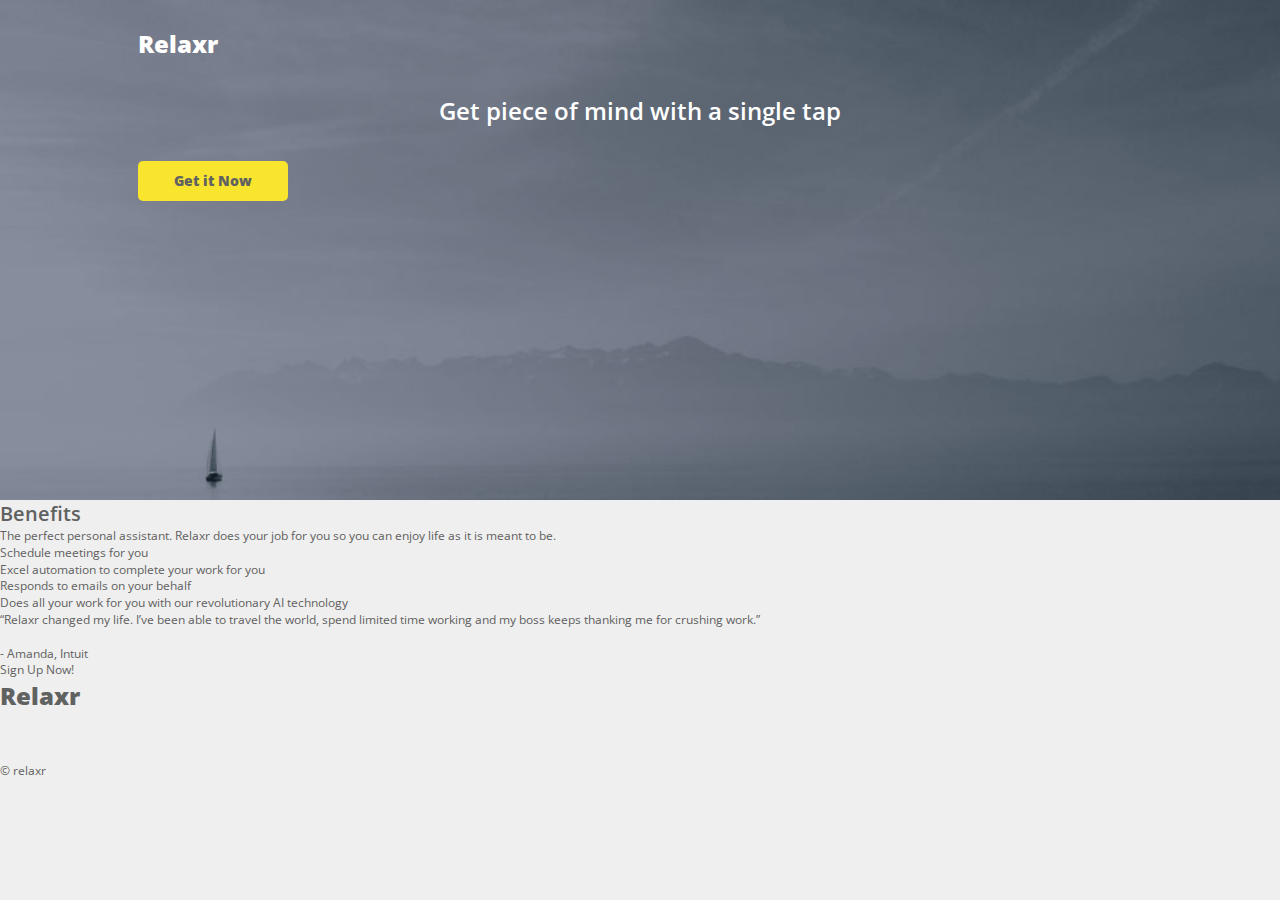
==== index.html @ 4d7bfd31 "First Commit" ====
<!DOCTYPE html>
<html lang="en">
	<head>
    	<meta charset="utf-8">
    	<meta name="description" content="Your description goes here">
    	<meta name="keywords" content="one, two, three">

		<title>Relaxr</title>

		<!-- external CSS link -->
		<link href='https://fonts.googleapis.com/css?family=Open+Sans:400,300,300italic,600,800' rel='stylesheet' type='text/css'>
		<link rel="stylesheet" href="css/reset.css">
		<link rel="stylesheet" href="css/styles.css">


		

	</head>
	<body>
		<div id="container">
			<header>
				<br>
				<h1>Relaxr</h1>
				<br>
				<br>
				<h2>Get piece of mind with a single tap</h2>
				<br>
				<br>
				<div id="getit">Get it Now</div>	

			</header>
			
		</div><!-- #container -->

		<div id="benefits">
			<h2 id="ben-font2">Benefits</h2>
			<h3>The perfect personal assistant. Relaxr does your job for you so you can enjoy life as it is meant to be.</h3>

			<ul>
				<li> Schedule meetings for you</li>
				<li>Excel automation to complete your work for you</li>
				<li>Responds to emails on your behalf</li>
				<li>Does all your work for you with our revolutionary AI technology</li> 
			</ul>

			<p>“Relaxr changed my life. I’ve been able to travel the world, spend limited time working and my boss keeps thanking me for crushing work.”</p>
			<br>
			<h4>- Amanda, Intuit </h4>

			<div>Sign Up Now!</div>

			

		<footer>
				<h1>Relaxr</h1>
				<br>
				<br>
				<br>
				&copy; relaxr
		</footer>
	</body>
</html>
---- css/styles.css ----
/*
Project Name: Relaxr Landing Page
Client: Relaxr
Author: John Webster
Developer @GA in Melbourne
*/


/******************************************
/* SETUP
/*******************************************/

/* Box Model Hack */
* {
     -moz-box-sizing: border-box; /* Firexfox */
     -webkit-box-sizing: border-box; /* Safari/Chrome/iOS/Android */
     box-sizing: border-box; /* IE */
}

/* Clear fix hack */
.clearfix:after {
     content: ".";
     display: block;
     clear: both;
     visibility: hidden;
     line-height: 0;
     height: 0;
}

.clear {
  clear: both;
}

.alignright {
  float: right;
  padding: 0 0 10px 10px; /* note the padding around a right floated image */
}

.alignleft {
  float: left;
  padding: 0 10px 10px 0; /* note the padding around a left floated image */
}

/******************************************
/* BASE STYLES
/*******************************************/

body {
     color: #000;
     font-size: 12px;
     line-height: 1.4;
     font-family: 'Open Sans', sans-serif;
     background: url(../images/header_bg.jpg) no-repeat center top rgb(134,141,157);
      background-size: cover;
}


/******************************************
/* LAYOUT
/*******************************************/

/* Center the container */
#container {
  width: 100%;
  margin: auto;
  height: 500px;

}
  header {
      margin: auto;
      width: 80%;
      border: 0px solid #73AD21;
      padding: 10px;
      color: white;
  }

    #getit{
      width: 150px;
      height: 40px;
      padding: 10px;
      margin left: auto; /* can't get this thing to centre, tried block and inine block */
      margin right: auto;
      background: #f9e42e;
      border-radius: 5px;
      font-weight: 800;
      font-size: 14px;
      color: #606161;
      text-align: center;
    }


#benefits{
  width: 100%
  margin: auto;
  height: 400px;
  background-color: #f0efef;
  color: #606161;
}

      

  


footer {

}

/******************************************
/* ADDITIONAL STYLES
/*******************************************/

h1 {
    font-weight: 800;
    font-size: 24px;
  }

  h2 {
    font-weight: 600;
    font-size: 24px;
    text-align: center;
  }

#ben-font2 {
    font-size: 20px;
    text-align: left;
}
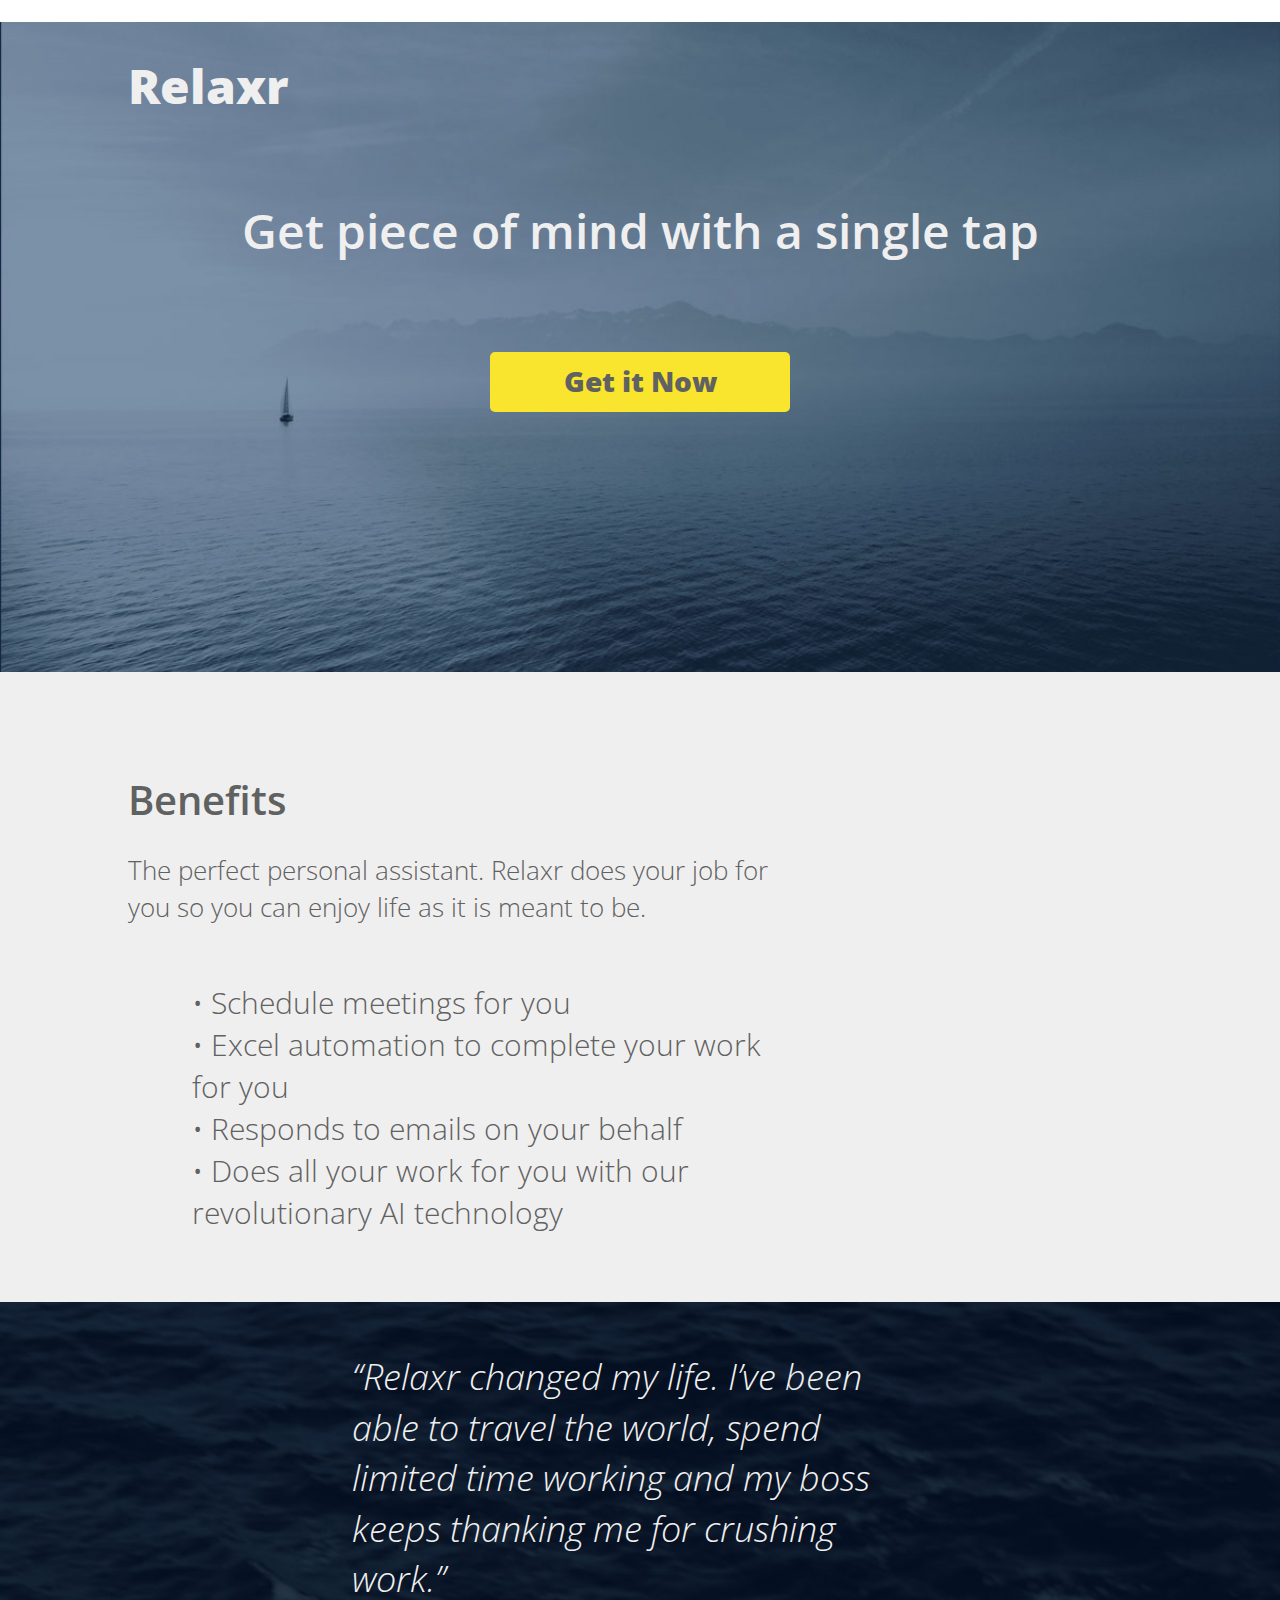
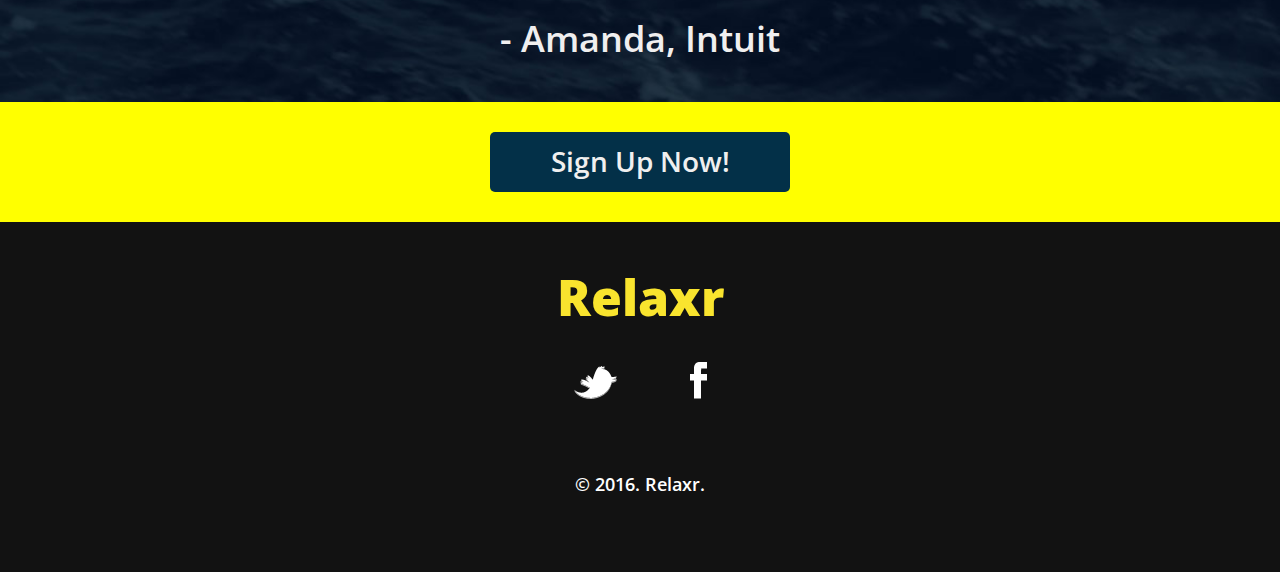
==== commit 7d7b133a: "cleanup code" ====
--- a/index.html
+++ b/index.html
@@ -1,62 +1,73 @@
 <!DOCTYPE html>
 <html lang="en">
 	<head>
-    	<meta charset="utf-8">
-    	<meta name="description" content="Your description goes here">
-    	<meta name="keywords" content="one, two, three">
+  	<meta charset="utf-8">
+  	<meta name="description" content="Piece of Mind with a single tap">
+  	<meta name="keywords" content="personal assistant, completes work for you">
+		<title>Relaxr</title>
+		<!-- external CSS link -->
+		<link rel="stylesheet" href="css/reset.css"> 
+		<link href='https://fonts.googleapis.com/css?family=Open+Sans:400,300,300italic,600,800' rel='stylesheet' type='text/css'>
+		<link rel="stylesheet" href="css/styles.css">
+	</head>
+		<body>
+				<header>
+					<div class="top_header">
+						Relaxr
+					</div>
+					<div class="mid_header">
+						Get piece of mind with a single tap
+					</div>
+					<div class="base_header">
+						Get it Now
+					</div>
+				</header>
 
-		<title>Relaxr</title>
+			<main>
+					<div class="top_main">
+						Benefits
+					</div>
 
-		<!-- external CSS link -->
-		<link href='https://fonts.googleapis.com/css?family=Open+Sans:400,300,300italic,600,800' rel='stylesheet' type='text/css'>
-		<link rel="stylesheet" href="css/reset.css">
-		<link rel="stylesheet" href="css/styles.css">
+					<div class="mid_main">
+						The perfect personal assistant. Relaxr does your job for you so you can enjoy life as it is meant to be. <br />
+					</div>
+					<div class="base_main">
+						• Schedule meetings for you <br />
+						• Excel automation to complete your work for you <br />
+						• Responds to emails on your behalf<br />
+						• Does all your work for you with our revolutionary AI technology<br />
+					</div>
+			</main>
 
+			<aside>
+				<div class="top_aside">
+						“Relaxr changed my life. I’ve been able to travel the world, spend limited time working and my boss keeps thanking me for crushing work.”
+				</div>
+				<div class="base_aside">
+					- Amanda, Intuit
+				</div>
+			</aside>
 
-		
+			<footer>
+				<div class=spacer_footer> </div>
+				<div class="top_footer">
+					 Sign Up Now!
+				</div>
+				<div class=spacer_footer>	</div>
+				<div class="mid_footer">
 
-	</head>
-	<body>
-		<div id="container">
-			<header>
-				<br>
-				<h1>Relaxr</h1>
-				<br>
-				<br>
-				<h2>Get piece of mind with a single tap</h2>
-				<br>
-				<br>
-				<div id="getit">Get it Now</div>	
+						Relaxr
+						<br>
 
-			</header>
-			
-		</div><!-- #container -->
+							<img src="images\twitter.png" alt="Twitter logo"/>
+							<a href="http://www.amazon.com/Relax-R-SELBY-010-UPH-Fabric-Recliner-Ottoman/dp/B00O6HX9XS">
+							<img src="images\facebook.png" alt="Facebook logo"/> </a>
+				</div>
 
-		<div id="benefits">
-			<h2 id="ben-font2">Benefits</h2>
-			<h3>The perfect personal assistant. Relaxr does your job for you so you can enjoy life as it is meant to be.</h3>
+				<div class="base_footer">
+						&copy; 2016. Relaxr.
+				</div>
+			</footer>
 
-			<ul>
-				<li> Schedule meetings for you</li>
-				<li>Excel automation to complete your work for you</li>
-				<li>Responds to emails on your behalf</li>
-				<li>Does all your work for you with our revolutionary AI technology</li> 
-			</ul>
-
-			<p>“Relaxr changed my life. I’ve been able to travel the world, spend limited time working and my boss keeps thanking me for crushing work.”</p>
-			<br>
-			<h4>- Amanda, Intuit </h4>
-
-			<div>Sign Up Now!</div>
-
-			
-
-		<footer>
-				<h1>Relaxr</h1>
-				<br>
-				<br>
-				<br>
-				&copy; relaxr
-		</footer>
-	</body>
-</html>+		</body>
+	</html>
--- a/css/styles.css
+++ b/css/styles.css
@@ -17,111 +17,205 @@
      box-sizing: border-box; /* IE */
 }
 
-/* Clear fix hack */
-.clearfix:after {
-     content: ".";
-     display: block;
-     clear: both;
-     visibility: hidden;
-     line-height: 0;
-     height: 0;
+
+
+/******************************************
+/* BASE STYLES
+/*******************************************/
+
+body {
+     color: #f0efef; /* base font colour for the page*/
+     /*font-size: 12px; deleted this for the moment*/
+     /* TODO: check this font size is used anywhere */
+     line-height: 1.4; /* Was originally set at 1.4 in the template - I think it needs to be higher to match the image if used at all */
+     font-family: 'Open Sans', sans-serif;
+     margin:0;
+     display: flex;
+     flex-wrap: wrap;
+     border:0;
 }
 
-.clear {
-  clear: both;
+img
+{
+margin: 30px; /* pad images with a 30 pixel boarder all around */
 }
 
-.alignright {
-  float: right;
-  padding: 0 0 10px 10px; /* note the padding around a right floated image */
-}
-
-.alignleft {
-  float: left;
-  padding: 0 10px 10px 0; /* note the padding around a left floated image */
-}
-
-/******************************************
-/* BASE STYLES
-/*******************************************/
-
-body {
-     color: #000;
-     font-size: 12px;
-     line-height: 1.4;
-     font-family: 'Open Sans', sans-serif;
-     background: url(../images/header_bg.jpg) no-repeat center top rgb(134,141,157);
-      background-size: cover;
-}
-
-
-/******************************************
-/* LAYOUT
-/*******************************************/
-
-/* Center the container */
-#container {
-  width: 100%;
-  margin: auto;
-  height: 500px;
-
-}
+
+/******************************************
+/* MAIN LAYOUT
+/*******************************************/
+
   header {
-      margin: auto;
-      width: 80%;
-      border: 0px solid #73AD21;
-      padding: 10px;
-      color: white;
-  }
-
-    #getit{
-      width: 150px;
-      height: 40px;
-      padding: 10px;
-      margin left: auto; /* can't get this thing to centre, tried block and inine block */
-      margin right: auto;
-      background: #f9e42e;
-      border-radius: 5px;
-      font-weight: 800;
-      font-size: 14px;
-      color: #606161;
-      text-align: center;
-    }
-
-
-#benefits{
-  width: 100%
-  margin: auto;
-  height: 400px;
-  background-color: #f0efef;
-  color: #606161;
-}
-
-      
-
-  
-
-
-footer {
-
-}
-
-/******************************************
-/* ADDITIONAL STYLES
-/*******************************************/
-
-h1 {
+    background: url(../images/header_bg.jpg) no-repeat center top rgb(134,141,157);
+    background-size: cover;
+    width: 100%;
+    margin: auto;
+    height: 650px;/* sets the background picture to scale in the header */
+  }
+
+  main{
+    width: 100%; /* full width to get the white bg across the page*/
+    margin: auto;
+    height: 630px; /* estimate only */
+    background-color: #f0efef;
+    color: #606161;
+
+  }
+
+  aside{
+    background: url(../images/testimonial_bg.jpg) no-repeat center top rgb(134,141,157);
+    background-size: cover;
+    width: 100%;
+    margin: auto;
+    color: ##f0efef;
+    height: 400px; /* sets the background picture to scale in the header */
+
+  }
+
+  footer{
+    width: 100%; /* full width to get the white bg across the page*/
+    margin: auto;
+    height: 300px; /* estimate only */
+    background-color: yellow;/* yellow bg */
+    text-align: center;
+  }
+
+
+  /******************************************
+  /* HEADER CLASSES
+  /*******************************************/
+
+  .top_header{
+    padding-top: 30px;
+    padding-left: 10%;
+    height: 130px;
+    width: 100%;
+    font-weight: 800; /*Extra Bold */
+    font-size: 48px;
+  }
+
+  .mid_header{
+
+    padding-top: 45px; /* centre the text in a 130px block */
+    height: 200px;
+    width: 100%;
+    font-weight: 600; /* Semi Bold */
+    font-size: 48px;
+    text-align: center;
+  }
+
+  .base_header{
+    width: 300px;
+    height: 60px;
+    padding: 10px;
+    background: #f9e42e;
+    border-radius: 5px;
     font-weight: 800;
-    font-size: 24px;
-  }
-
-  h2 {
+    font-size: 28px;
+    color: #606161;
+    text-align: center;
+    margin-left: auto;
+    margin-right: auto;
+  }
+
+/******************************************
+/* MAIN CLASSES
+/*******************************************/
+
+  .top_main{
+    padding-top: 100px;
+    padding-left: 10%;
+    padding-bottom: 80px;
+    height: 100px;
+    width: 100%;
+    font-weight: 600; /* Semi Bold */
+    font-size: 40px;
+  }
+
+  .mid_main{
+    padding-left: 10%;
+    height: 130px;
+    width: 60%;
+    font-weight: 300; /* light font */
+    font-size: 26px;
+  }
+
+  .base_main{
+    padding-left: 15%;
+    width: 60%;
+    font-weight: 300; /* light font */
+    font-size: 30px;
+  }
+
+/******************************************
+/* ASIDE CLASSES
+/*******************************************/
+
+  .top_aside{
+    font-weight: 300; /* light font */
+    font-style: italic;
+    font-size: 36px;
+    width: 45%; /* guess really*/
+    padding-top: 50px; /* guess really */
+    margin: auto;
+    color: #f0efef; /* pincked the benefits background colour*/
+
+  }
+
+  .base_aside{
+    font-weight: 600; /* Semi Bold */
+    font-size: 36px;
+    width: 45%; /* guess really*/
+    padding-top: 10px;
+    margin: auto;
+    color: #f0efef; /* pincked the benefits background colour*/
+    text-align: center;
+  }
+
+  #base {
+    background-color: #121212; /* almost black */
+    height: 400px;
+  }
+
+
+/******************************************
+/* FOOTER CLASSES
+/*******************************************/
+  .spacer_footer{
+    height: 30px;
+    width: 100%;
+  }
+  .top_footer{
+
+    width: 300px;
+    height: 60px;
+    padding-top: 35px;
+    padding: 10px;
+    border-radius: 5px;
     font-weight: 600;
-    font-size: 24px;
-    text-align: center;
-  }
-
-#ben-font2 {
-    font-size: 20px;
-    text-align: left;
-}
+    font-size: 28px;
+    color: #white;
+    margin-left: auto;
+    margin-right: auto;
+    background-color: #033048; /* dark blue as per design file */
+  }
+
+  .mid_footer{
+    height: 250px;
+    width: 100%;
+    padding-top: 40px;
+    font-weight: 800; /*Extra Bold */
+    font-size: 50px;
+    color: #f9e42e; /* design file yellow */
+    background-color: #121212; /* almost black from design file*/
+  }
+
+  .base_footer{
+    height: 100px;
+    width: 100%;
+
+    font-weight: 600; /* Semi Bold */
+    font-size: 18px;
+    color: white;
+    background-color: #121212; /* almost black from design file*/
+  }
